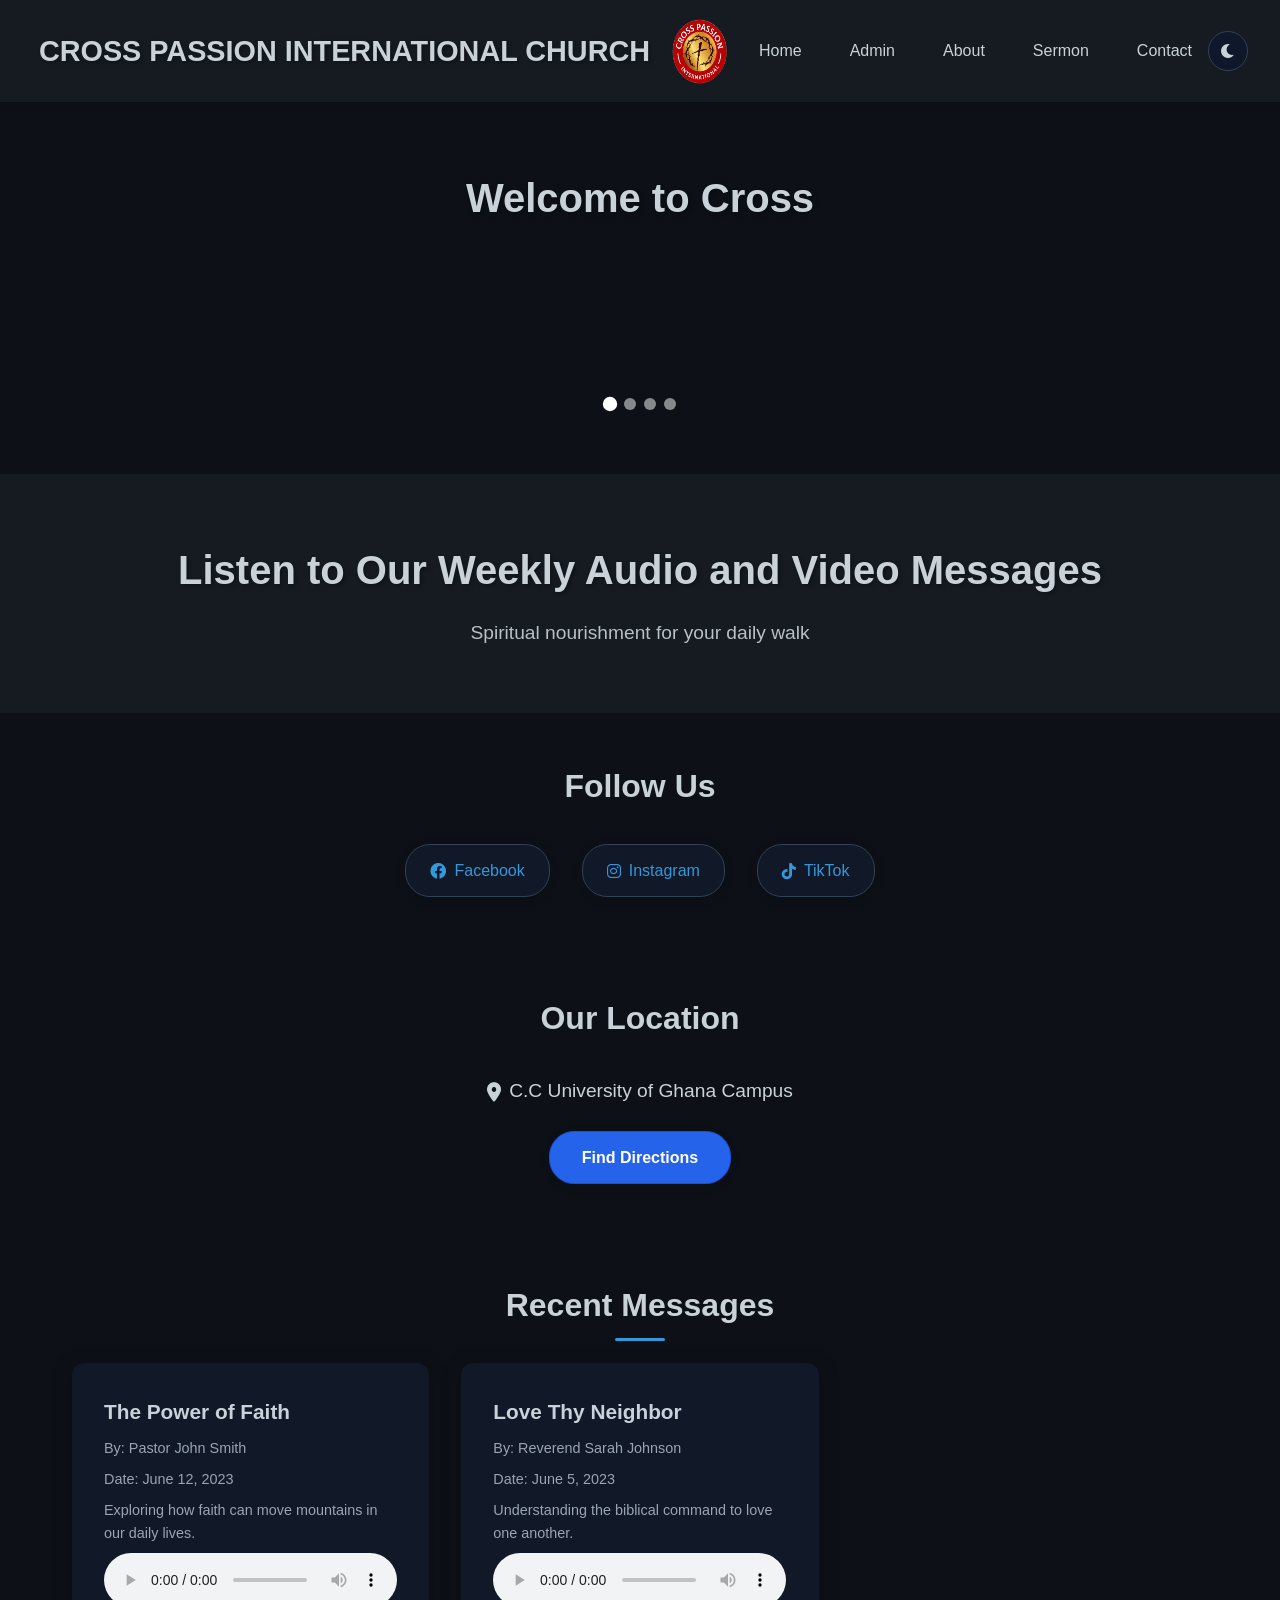
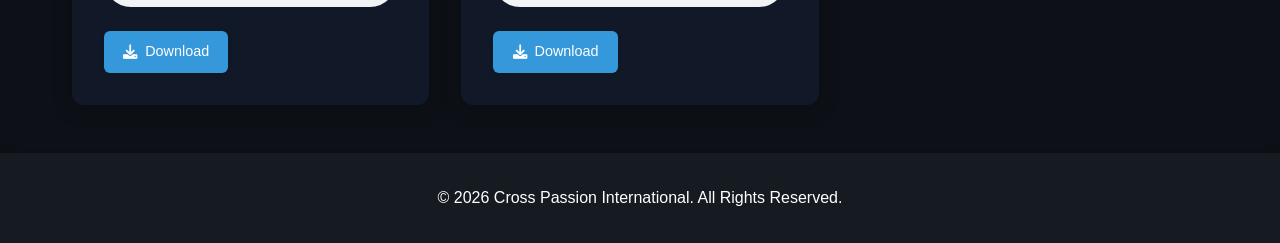
==== Church-Site-master/index.html @ ee179d65 "this is my initial commit" ====
<!DOCTYPE html>
<html lang="en">

<head>
    <meta charset="UTF-8">
    <meta name="viewport" content="width=device-width, initial-scale=1.0">
    <title>Cross Passion - Messages</title>
    <link rel="stylesheet" href="style.css">
    <link rel="stylesheet" href="https://cdnjs.cloudflare.com/ajax/libs/font-awesome/6.0.0/css/all.min.css">
</head>

<body>
    <header>
        <div class="logo">
            <h1> CROSS PASSION INTERNATIONAL CHURCH</h1>
            <img src="images.png" alt="Church Logo">
        </div>
        <nav>
            <ul>
                <li><a href="index.html">Home</a></li>
                <li><a href="admin.html">Admin</a></li>
                <li><a href="about.html">About</a></li>
                <li><a href="sermon.html">Sermon</a></li>
                <li><a href="contact.html">Contact</a></li>
            </ul>
        </nav>
        <button id="theme-toggle" class="theme-toggle-btn" title="Toggle theme">
            <i class="fas fa-moon"></i>
        </button>
    </header>

    <main>
        <section class="welcome-section">
            <div class="welcome-container">
                <div class="welcome-message active" id="message1">
                    <h1></h1>
                    <p></p>
                </div>
                <div class="welcome-message" id="message2">
                    <h1></h1>
                    <p></p>
                </div>
                <div class="welcome-message" id="message3">
                    <h1></h1>
                    <p></p>
                </div>
                <div class="welcome-message" id="message4">
                    <h1></h1>
                    <p></p>
                </div>
            </div>
            <div class="welcome-indicators">
                <span class="indicator active" data-message="1"></span>
                <span class="indicator" data-message="2"></span>
                <span class="indicator" data-message="3"></span>
                <span class="indicator" data-message="4"></span>
            </div>
        </section>

        <section class="hero">
            <h2>Listen to Our Weekly Audio and Video Messages</h2>
            <p>Spiritual nourishment for your daily walk</p>
        </section>

        <section class="social-media">
            <h2>Follow Us</h2>
            <div class="social-links">
                <a href="#" class="social-link"><i class="fab fa-facebook"></i> Facebook</a>
                <a href="#" class="social-link"><i class="fab fa-instagram"></i> Instagram</a>
                <a href="#" class="social-link"><i class="fab fa-tiktok"></i> TikTok</a>
            </div>
        </section>

        <section class="location-section">
            <h2>Our Location</h2>
            <div class="location-info">
                <p><i class="fas fa-map-marker-alt"></i> C.C University of Ghana Campus</p>
                <a href="https://www.google.com/maps/search/?api=1&query=C.C+University+of+Ghana+Campus" class="direction-btn" target="_blank">Find Directions</a>
            </div>
        </section>

        <section class="message-list">
            <h2>Recent Messages</h2>
            <div class="messages-container" id="messagesContainer">
                <!-- Static recent video message -->
                <div class="message-card">
                    <video controls>
                        <source src="https://www.w3schools.com/html/mov_bbb.mp4" type="video/mp4">
                        Your browser does not support the video tag.
                    </video>
                    <div class="message-info">
                        <h3>Welcome Message</h3>
                        <p>December 30, 2025</p>
                        <p>A special welcome message for our congregation.</p>
                    </div>
                    <div class="message-actions">
                        <a href="#" class="download-btn"><i class="fas fa-download"></i> Download</a>
                    </div>
                </div>
                <!-- Messages will be loaded here by JavaScript -->
                <div class="loading">Loading more messages...</div>
            </div>
        </section>
    </main>

    <footer>
        <p>&copy; <span id="currentYear"></span> Cross Passion International. All Rights Reserved.</p>
    </footer>
    <script src="Main.js"></script>

</body>

</html>
---- Church-Site-master/style.css ----
/* Base Styles */

:root {
    --bg-color: #0d1117;
    --text-color: #c9d1d9;
    --header-bg: #161b22;
    --card-bg: #111827;
    --accent-color: #3498db;
    --secondary-bg: #0f172a;
    --border-color: #334155;
    --input-bg: #0d1117;
    --input-text: #e5e7eb;
    --hover-bg: rgba(255, 255, 255, 0.2);
    --success-bg: #d4edda;
    --success-text: #155724;
    --error-bg: #f8d7da;
    --error-text: #721c24;
}

:root.light-mode {
    --bg-color: #ffffff;
    --text-color: #333333;
    --header-bg: #f8f9fa;
    --card-bg: #ffffff;
    --accent-color: #007bff;
    --secondary-bg: #f1f3f4;
    --border-color: #dee2e6;
    --input-bg: #ffffff;
    --input-text: #495057;
    --hover-bg: rgba(0, 0, 0, 0.1);
    --success-bg: #d4edda;
    --success-text: #155724;
    --error-bg: #f8d7da;
    --error-text: #721c24;
}

* {
    margin: 0;
    padding: 0;
    box-sizing: border-box;
    font-family: 'Segoe UI', Tahoma, Geneva, Verdana, sans-serif;
}

body {
    line-height: 1.6;
    color: var(--text-color);
    background: var(--bg-color);
    min-height: 100vh;
}

.welcome-section {
    background: var(--bg-color);
    color: var(--text-color);
    padding: 4rem 2rem;
    text-align: center;
    position: relative;
    overflow: hidden;
}

.welcome-container {
    max-width: 800px;
    margin: 0 auto;
    position: relative;
    min-height: 200px;
}

.welcome-message {
    position: absolute;
    top: 0;
    left: 0;
    right: 0;
    opacity: 0;
    transition: opacity 0.5s ease-in-out;
}

.welcome-message.active {
    opacity: 1;
}

.welcome-message h1 {
    font-size: 2.5rem;
    margin-bottom: 1rem;
    font-weight: 700;
    text-shadow: 2px 2px 4px rgba(0, 0, 0, 0.3);
}

.welcome-message p {
    font-size: 1.2rem;
    opacity: 0.9;
    font-weight: 300;
}

.welcome-indicators {
    display: flex;
    justify-content: center;
    gap: 0.5rem;
    margin-top: 2rem;
}

.indicator {
    width: 12px;
    height: 12px;
    border-radius: 50%;
    background: rgba(255, 255, 255, 0.5);
    cursor: pointer;
    transition: all 0.3s;
}

.indicator.active {
    background: white;
    transform: scale(1.2);
}

header {
    background: var(--header-bg);
    color: var(--text-color);
    padding: 1rem 2rem;
    display: flex;
    justify-content: space-between;
    align-items: center;
    box-shadow: 0 2px 10px rgba(0, 0, 0, 0.1);
    position: sticky;
    top: 0;
    z-index: 1000;
}

.back-btn {
    background: var(--secondary-bg);
    border: 1px solid var(--border-color);
    color: var(--input-text);
    padding: 0.5rem 1rem;
    border-radius: 25px;
    cursor: pointer;
    transition: all 0.3s;
    font-size: 1rem;
    display: flex;
    align-items: center;
    gap: 0.5rem;
}

.back-btn:hover {
    background: var(--card-bg);
    transform: translateX(-5px);
}

.bottom-back-btn {
    display: block;
    text-align: center;
    margin-top: 1rem;
    background: var(--secondary-bg);
    border: 1px solid var(--border-color);
    color: var(--input-text);
    padding: 0.5rem 1rem;
    border-radius: 25px;
    cursor: pointer;
    transition: all 0.3s;
    text-decoration: none;
}

.bottom-back-btn:hover {
    background: var(--card-bg);
    transform: translateY(-2px);
}

.logo {
    display: flex;
    align-items: center;
    gap: 1rem;
    flex-grow: 1;
    justify-content: center;
}

.logo h1 {
    font-size: 1.8rem;
    font-weight: bold;
    text-shadow: 2px 2px 4px rgba(0, 0, 0, 0.3);
}

.logo img {
    width: 70px;
    height: 70px;
    border-radius: 0;
    border: none;
    box-shadow: none;
}

nav ul {
    display: flex;
    list-style: none;
    gap: 1rem;
}

nav ul li a {
    color: var(--text-color);
    text-decoration: none;
    padding: 0.5rem 1rem;
    border-radius: 25px;
    transition: all 0.3s;
    font-weight: 500;
}

nav ul li a:hover, nav ul li a.active {
    background-color: var(--hover-bg);
    color: var(--text-color);
    transform: translateY(-2px);
    box-shadow: 0 4px 10px rgba(0, 0, 0, 0.2);
}

.logout-btn {
    background: var(--hover-bg);
    border: none;
    color: var(--text-color);
    padding: 0.5rem 1rem;
    border-radius: 25px;
    cursor: pointer;
    transition: all 0.3s;
    font-weight: 500;
}

.logout-btn:hover {
    background: rgba(255, 255, 255, 0.3);
    transform: translateY(-2px);
    box-shadow: 0 4px 10px rgba(0, 0, 0, 0.2);
}

.theme-toggle-btn {
    background: var(--secondary-bg);
    border: 1px solid var(--border-color);
    color: var(--text-color);
    padding: 0.5rem;
    border-radius: 50%;
    cursor: pointer;
    transition: all 0.3s;
    font-size: 1rem;
    display: flex;
    align-items: center;
    justify-content: center;
    width: 40px;
    height: 40px;
}

.theme-toggle-btn:hover {
    background: var(--card-bg);
    transform: scale(1.1);
}

main {
    min-height: calc(100vh - 200px);
}

.hero, .sermon-hero {
    background: var(--header-bg);
    color: var(--text-color);
    padding: 4rem 2rem;
    text-align: center;
}

.hero h2, .sermon-hero h1 {
    font-size: 2.5rem;
    margin-bottom: 1rem;
    text-shadow: 2px 2px 4px rgba(0, 0, 0, 0.3);
}

.hero p, .sermon-hero p {
    font-size: 1.2rem;
    opacity: 0.9;
}

.social-media {
    padding: 3rem 2rem;
    text-align: center;
    background: var(--bg-color);
}

.social-media h2 {
    color: var(--text-color);
    margin-bottom: 2rem;
    font-size: 2rem;
}

.social-links {
    display: flex;
    justify-content: center;
    gap: 2rem;
}

.social-link {
    display: inline-flex;
    align-items: center;
    gap: 0.5rem;
    color: var(--accent-color);
    text-decoration: none;
    padding: 0.8rem 1.5rem;
    border-radius: 25px;
    background: var(--card-bg);
    border: 1px solid var(--border-color);
    box-shadow: 0 2px 10px rgba(0, 0, 0, 0.2);
    transition: all 0.3s;
    font-weight: 500;
}

.social-link:hover {
    transform: translateY(-2px);
    box-shadow: 0 4px 20px rgba(0, 0, 0, 0.25);
    color: #bfdbfe;
}

.location-section {
    padding: 3rem 2rem;
    text-align: center;
    background: #0d1117;
}

.location-section h2 {
    color: #c9d1d9;
    margin-bottom: 2rem;
    font-size: 2rem;
}

.location-info {
    max-width: 600px;
    margin: 0 auto;
}

.location-info p {
    font-size: 1.2rem;
    color: #c9d1d9;
    margin-bottom: 1.5rem;
    display: flex;
    align-items: center;
    justify-content: center;
    gap: 0.5rem;
}

.direction-btn {
    display: inline-block;
    background: #2563eb;
    color: white;
    padding: 0.8rem 2rem;
    border-radius: 25px;
    text-decoration: none;
    font-weight: 600;
    transition: all 0.3s;
    box-shadow: 0 2px 10px rgba(0, 0, 0, 0.1);
    border: 1px solid #1d4ed8;
}

.direction-btn:hover {
    background: #1d4ed8;
    transform: translateY(-2px);
    box-shadow: 0 4px 20px rgba(0, 0, 0, 0.3);
}

.message-list, .sermon-list {
    padding: 3rem 2rem;
    max-width: 1200px;
    margin: 0 auto;
}

.message-list h2, .sermon-list h2 {
    font-size: 2rem;
    margin-bottom: 2rem;
    color: #c9d1d9;
    text-align: center;
    position: relative;
}

.message-list h2::after, .sermon-list h2::after {
    content: '';
    position: absolute;
    bottom: -10px;
    left: 50%;
    transform: translateX(-50%);
    width: 50px;
    height: 3px;
    background: #3498db;
    border-radius: 2px;
}

.messages-container {
    display: grid;
    grid-template-columns: repeat(auto-fill, minmax(350px, 1fr));
    gap: 2rem;
}

.message-card, .sermon-card {
    background-color: #111827;
    border-radius: 12px;
    box-shadow: 0 4px 20px rgba(0, 0, 0, 0.25);
    padding: 2rem;
    display: flex;
    flex-direction: column;
    transition: transform 0.3s, box-shadow 0.3s;
}

.message-card:hover, .sermon-card:hover {
    transform: translateY(-5px);
    box-shadow: 0 8px 30px rgba(0, 0, 0, 0.15);
}

.message-info h3, .sermon-title {
    color: var(--text-color);
    margin-bottom: 0.5rem;
    font-size: 1.3rem;
}

.message-info p, .sermon-meta {
    color: #9aa5b1;
    font-size: 0.9rem;
    margin-bottom: 0.5rem;
}

.message-actions, .download-options {
    margin-top: auto;
    display: flex;
    flex-wrap: wrap;
    gap: 0.5rem;
}

audio, video {
    width: 100%;
    margin-bottom: 1rem;
    border-radius: 8px;
}

.download-btn {
    display: inline-flex;
    align-items: center;
    gap: 0.5rem;
    background: #3498db;
    color: white;
    padding: 0.6rem 1.2rem;
    border-radius: 6px;
    text-decoration: none;
    font-size: 0.9rem;
    transition: all 0.3s;
    box-shadow: 0 2px 5px rgba(0, 0, 0, 0.1);
}

.download-btn:hover {
    background: #2980b9;
    transform: translateY(-2px);
    box-shadow: 0 4px 10px rgba(0, 0, 0, 0.2);
}

.upload-section {
    max-width: 900px;
    margin: 3rem auto;
    padding: 3rem;
    background-color: #111827;
    border-radius: 12px;
    box-shadow: 0 4px 20px rgba(0, 0, 0, 0.25);
}

.upload-section h1 {
    text-align: center;
    color: var(--text-color);
    margin-bottom: 2rem;
    font-size: 2rem;
}

.upload-form {
    display: grid;
    gap: 1.5rem;
}

.form-group {
    display: flex;
    flex-direction: column;
}

.form-group label {
    margin-bottom: 0.5rem;
    font-weight: 600;
    color: #e5e7eb;
}

.form-group input,
.form-group textarea,
.form-group select {
    padding: 0.8rem;
    border: 1px solid #334155;
    background: var(--bg-color);
    color: #e5e7eb;
    border-radius: 6px;
    font-size: 1rem;
    transition: border-color 0.3s;
}

.form-group input:focus,
.form-group textarea:focus,
.form-group select:focus {
    outline: none;
    border-color: #3498db;
}

.form-group textarea {
    min-height: 120px;
    resize: vertical;
}

.media-type-options {
    display: flex;
    border-radius: 6px;
    overflow: hidden;
    border: 2px solid #334155;
}

.media-type-option {
    flex: 1;
    text-align: center;
    padding: 0.8rem;
    background-color: #0f172a;
    cursor: pointer;
    transition: all 0.3s;
    font-weight: 500;
}

.media-type-option.active {
    background: #3498db;
    color: white;
}

.media-type-option:hover:not(.active) {
    background-color: #e9ecef;
}

.file-upload {
    border: 2px dashed #3498db;
    padding: 2rem;
    text-align: center;
    border-radius: 6px;
    background-color: #0f172a;
    transition: all 0.3s;
}

.file-upload:hover {
    background-color: #0b1220;
    border-color: #2980b9;
}

.file-upload input[type="file"] {
    display: block;
    margin: 0 auto;
}

.submit-btn, .upload-btn {
    background: linear-gradient(135deg, #27ae60 0%, #219a52 100%);
    color: white;
    padding: 1rem 2rem;
    border: none;
    border-radius: 6px;
    font-size: 1.1rem;
    cursor: pointer;
    transition: all 0.3s;
    display: flex;
    align-items: center;
    justify-content: center;
    gap: 0.5rem;
    box-shadow: 0 2px 5px rgba(0, 0, 0, 0.1);
}

.submit-btn:hover, .upload-btn:hover {
    background: linear-gradient(135deg, #219a52 0%, #1e8449 100%);
    transform: translateY(-2px);
    box-shadow: 0 4px 10px rgba(0, 0, 0, 0.2);
}

.hidden {
    display: none;
}

.filter-container {
    text-align: center;
    margin-bottom: 2rem;
}

.filter-btn {
    background-color: #ecf0f1;
    border: 2px solid #bdc3c7;
    padding: 0.6rem 1.5rem;
    margin: 0 0.5rem;
    border-radius: 25px;
    cursor: pointer;
    transition: all 0.3s;
    font-weight: 500;
}

.filter-btn.active {
    background: #3498db;
    color: white;
    border-color: #3498db;
}

.filter-btn:hover:not(.active) {
    background-color: #d5dbdb;
    border-color: #95a5a6;
}

.contact-section {
    max-width: 1200px;
    margin: 3rem auto;
    padding: 3rem 2rem;
}

.contact-container {
    display: grid;
    grid-template-columns: 1fr 1fr;
    gap: 3rem;
    align-items: start;
}

.contact-info, .contact-form {
    background-color: var(--card-bg);
    padding: 2rem;
    border-radius: 12px;
    box-shadow: 0 4px 20px rgba(0, 0, 0, 0.25);
}

.contact-info h2, .contact-form h2 {
    color: var(--text-color);
    margin-bottom: 2rem;
    font-size: 1.8rem;
    text-align: center;
}

.info-item {
    display: flex;
    align-items: center;
    gap: 1rem;
    margin-bottom: 1.5rem;
    padding: 1rem;
    background: #0f172a;
    border-radius: 8px;
}

.info-item i {
    font-size: 1.5rem;
    color: #3498db;
}

.info-item h3 {
    margin-bottom: 0.5rem;
    color: #e5e7eb;
}

.info-item p {
    color: #7f8c8d;
    margin: 0;
}

.about-section {
    max-width: 1200px;
    margin: 3rem auto;
    padding: 3rem 2rem;
}

.about-container {
    display: grid;
    grid-template-columns: 2fr 1fr;
    gap: 3rem;
    align-items: start;
}

.about-content h2 {
    color: var(--text-color);
    margin-bottom: 1rem;
    font-size: 1.8rem;
}

.about-content p {
    margin-bottom: 1.5rem;
    line-height: 1.8;
    font-size: 1.1rem;
    color: var(--text-color);
}

.mission-points {
    display: grid;
    grid-template-columns: repeat(3, 1fr);
    gap: 2rem;
    margin: 2rem 0;
}

.point {
    text-align: center;
    padding: 1.5rem;
    background: #111827;
    border-radius: 12px;
    box-shadow: 0 4px 20px rgba(0, 0, 0, 0.25);
    transition: transform 0.3s;
}

.point:hover {
    transform: translateY(-5px);
}

.point i {
    font-size: 2rem;
    color: #3498db;
    margin-bottom: 1rem;
}

.point h3 {
    color: #e5e7eb;
    margin-bottom: 0.5rem;
}

.point p {
    color: #7f8c8d;
    font-size: 0.9rem;
}

.join-us {
    background: #2563eb;
    color: white;
    padding: 2rem;
    border-radius: 12px;
    text-align: center;
    margin-top: 2rem;
}

.join-us h2 {
    margin-bottom: 1rem;
}

.cta-btn {
    display: inline-block;
    background: white;
    color: #3498db;
    padding: 0.8rem 2rem;
    border-radius: 25px;
    text-decoration: none;
    font-weight: 600;
    transition: all 0.3s;
    margin-top: 1rem;
}

.cta-btn:hover {
    background: #f8f9fa;
    transform: translateY(-2px);
    box-shadow: 0 4px 10px rgba(0, 0, 0, 0.2);
}

.pastor-info {
    background: #111827;
    padding: 2rem;
    border-radius: 12px;
    box-shadow: 0 4px 20px rgba(0, 0, 0, 0.25);
    text-align: center;
}

.pastor-card h3 {
    color: #e5e7eb;
    margin: 1rem 0 0.5rem;
}

.pastor-card p {
    color: #7f8c8d;
    margin-bottom: 1rem;
}

.pastor-img {
    width: 150px;
    height: 150px;
    border-radius: 0;
    border: none;
    margin-bottom: 1rem;
}

footer {
    background: #161b22;
    color: white;
    text-align: center;
    padding: 2rem;
    box-shadow: 0 -2px 10px rgba(0, 0, 0, 0.1);
}

.loading {
    text-align: center;
    padding: 3rem;
    font-style: italic;
    color: #7f8c8d;
    font-size: 1.1rem;
}

#uploadStatus {
    margin-top: 1.5rem;
    padding: 1rem;
    border-radius: 6px;
    font-weight: 500;
}

.success {
    background-color: #d4edda;
    color: #155724;
    border: 1px solid #c3e6cb;
}

.error {
    background-color: #f8d7da;
    color: #721c24;
    border: 1px solid #f5c6cb;
}

.auth-container {
    min-height: 100vh;
    display: flex;
    align-items: center;
    justify-content: center;
    background: #0d1117;
    padding: 2rem;
}

.auth-card {
    background: #111827;
    border-radius: 12px;
    box-shadow: 0 10px 30px rgba(0, 0, 0, 0.4);
    padding: 2rem;
    width: 100%;
    max-width: 400px;
}

.auth-header {
    text-align: center;
    margin-bottom: 2rem;
}

.auth-logo {
    width: 70px;
    height: 70px;
    border-radius: 0;
    border: none;
    margin-bottom: 1rem;
}

.auth-header h1 {
    color: #e5e7eb;
    margin-bottom: 0.5rem;
}

.auth-header p {
    color: #7f8c8d;
}

.auth-tabs {
    display: flex;
    margin-bottom: 2rem;
    border-radius: 6px;
    overflow: hidden;
    border: 2px solid #334155;
}

.auth-tab {
    flex: 1;
    padding: 0.8rem;
    background: #0f172a;
    border: none;
    cursor: pointer;
    transition: all 0.3s;
    font-weight: 500;
    color: #c9d1d9;
}

.auth-tab.active {
    background: linear-gradient(135deg, #3498db 0%, #2980b9 100%);
    color: white;
}

.auth-form {
    display: none;
}

.auth-form.active {
    display: block;
}

.auth-form .form-group {
    margin-bottom: 1.5rem;
}

.auth-form label {
    display: block;
    margin-bottom: 0.5rem;
    font-weight: 600;
    color: #e5e7eb;
}

.auth-form input {
    width: 100%;
    padding: 0.8rem;
    border: 1px solid #334155;
    background: #0d1117;
    color: #e5e7eb;
    border-radius: 6px;
    font-size: 1rem;
    transition: border-color 0.3s;
}

.auth-form input:focus {
    outline: none;
    border-color: #3498db;
}

.password-container {
    position: relative;
}

.toggle-password {
    position: absolute;
    right: 10px;
    top: 50%;
    transform: translateY(-50%);
    cursor: pointer;
    color: #7f8c8d;
}

.toggle-password:hover {
    color: #3498db;
}

.auth-btn {
    width: 100%;
    background: linear-gradient(135deg, #27ae60 0%, #219a52 100%);
    color: white;
    padding: 1rem;
    border: none;
    border-radius: 6px;
    font-size: 1.1rem;
    cursor: pointer;
    transition: all 0.3s;
    display: flex;
    align-items: center;
    justify-content: center;
    gap: 0.5rem;
}

.auth-btn:hover {
    background: linear-gradient(135deg, #219a52 0%, #1e8449 100%);
    transform: translateY(-2px);
    box-shadow: 0 4px 10px rgba(0, 0, 0, 0.2);
}

#authMessage {
    margin-top: 1rem;
    padding: 1rem;
    border-radius: 6px;
    text-align: center;
    display: none;
}

#authMessage.success {
    background-color: #d4edda;
    color: #155724;
    border: 1px solid #c3e6cb;
}

#authMessage.error {
    background-color: #f8d7da;
    color: #721c24;
    border: 1px solid #f5c6cb;
}

/* Responsive Design */

@media (max-width: 768px) {
    header {
        flex-direction: column;
        text-align: center;
        padding: 1rem;
        gap: 1rem;
    }

    .back-btn {
        align-self: flex-start;
        margin-bottom: 1rem;
    }

    .logo {
        order: -1;
        margin-bottom: 1rem;
    }

    nav ul {
        flex-direction: column;
        align-items: center;
        gap: 0.5rem;
    }

    .hero, .sermon-hero {
        padding: 2rem 1rem;
    }

    .hero h2, .sermon-hero h1 {
        font-size: 2rem;
    }

    .messages-container, .sermon-list {
        grid-template-columns: 1fr;
        padding: 2rem 1rem;
    }

    .message-card, .sermon-card {
        padding: 1.5rem;
    }

    .upload-section {
        padding: 2rem 1rem;
        margin: 2rem 1rem;
    }

    .about-container {
        grid-template-columns: 1fr;
        gap: 2rem;
    }

    .contact-container {
        grid-template-columns: 1fr;
        gap: 2rem;
    }

    .mission-points {
        grid-template-columns: 1fr;
    }

    .media-type-options {
        flex-direction: column;
    }

    .filter-btn {
        display: block;
        margin: 0.5rem auto;
        width: 200px;
    }

    .auth-container {
        padding: 1rem;
    }

    .auth-card {
        padding: 1.5rem;
    }

    .welcome-message h1 {
        font-size: 2rem;
    }

    .social-links {
        flex-direction: column;
        align-items: center;
        gap: 1rem;
    }

    .social-link {
        width: 200px;
        justify-content: center;
    }

    .location-info p {
        font-size: 1rem;
    }
}


/*About the church page*/
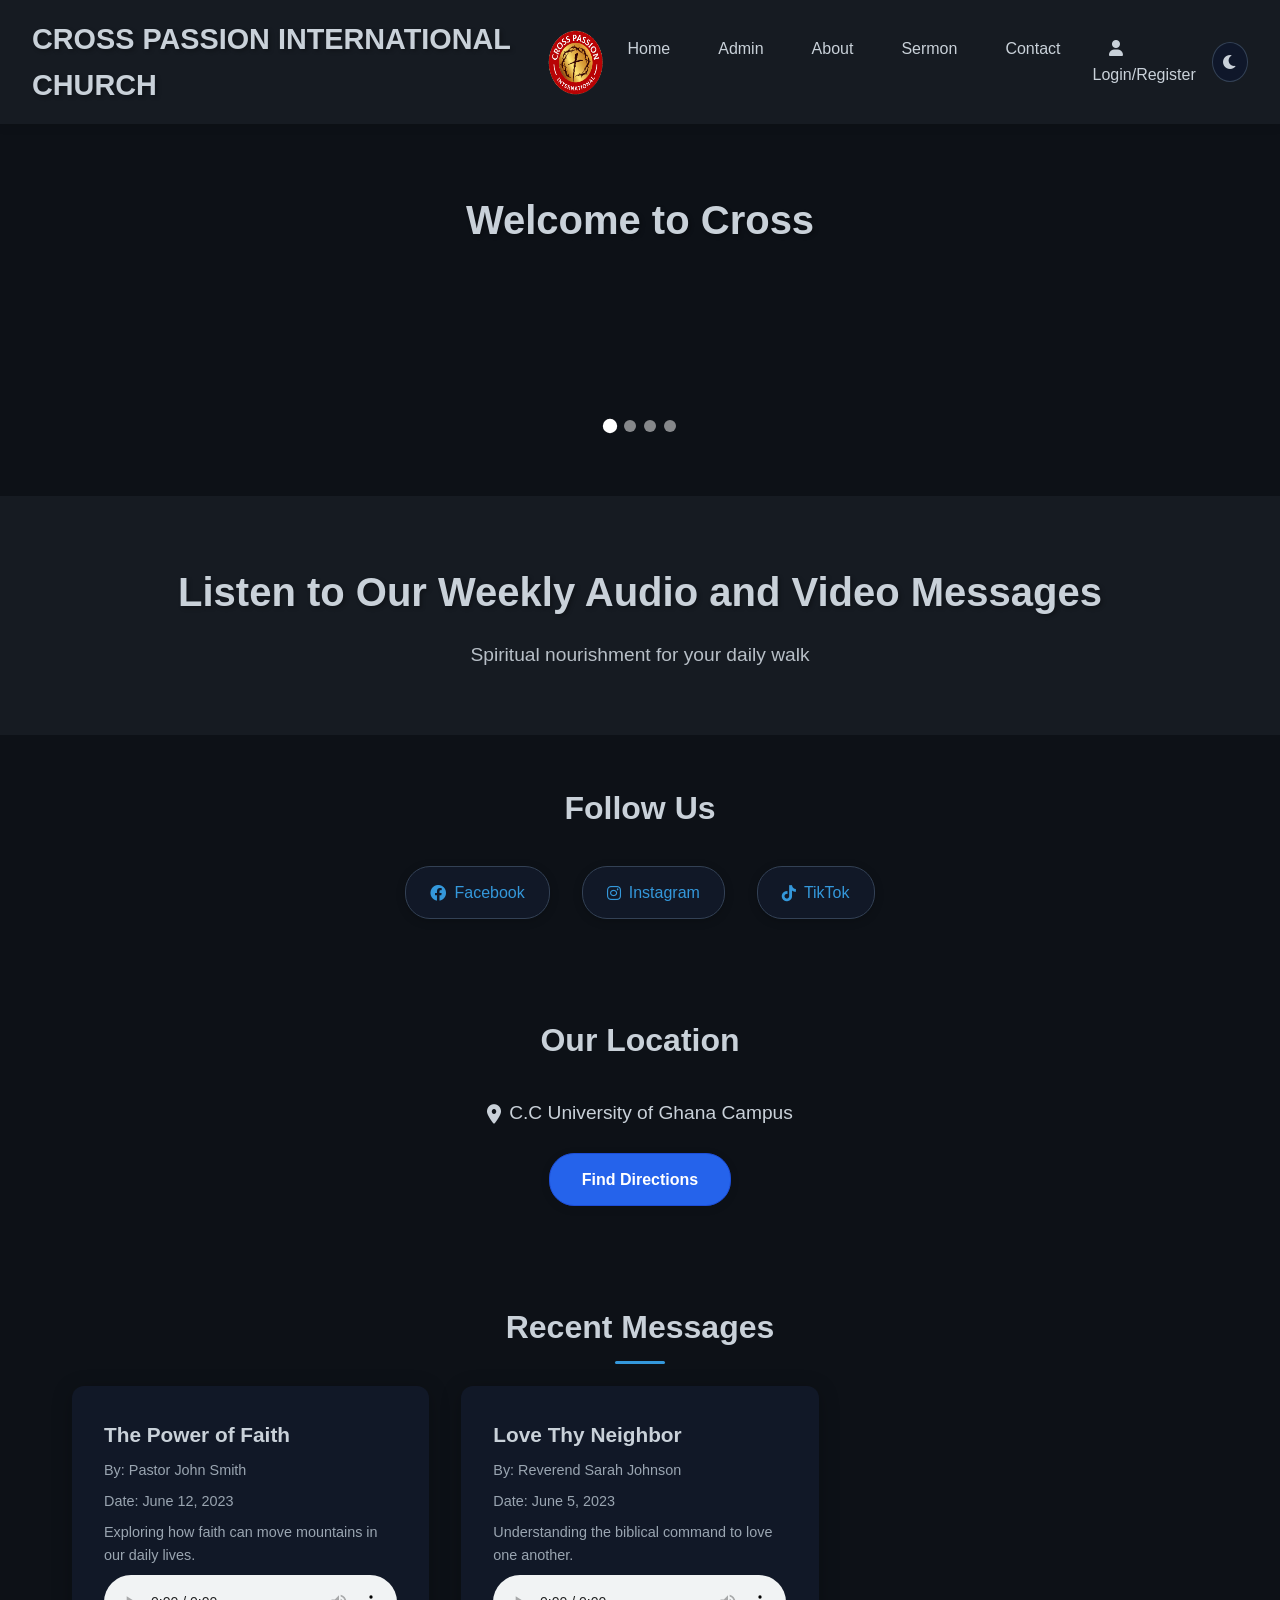
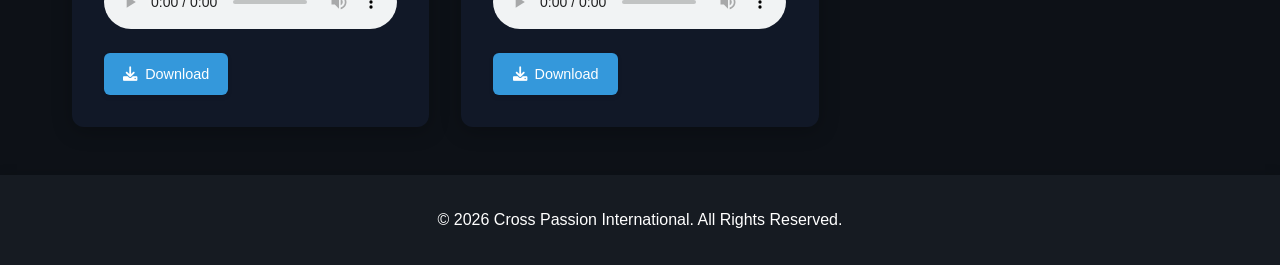
==== commit 92a8d4c2: "Fixed registration system, added favicon, and improved error handling" ====
--- a/Church-Site-master/index.html
+++ b/Church-Site-master/index.html
@@ -5,6 +5,7 @@
     <meta charset="UTF-8">
     <meta name="viewport" content="width=device-width, initial-scale=1.0">
     <title>Cross Passion - Messages</title>
+    <link rel="icon" type="image/png" href="images.png">
     <link rel="stylesheet" href="style.css">
     <link rel="stylesheet" href="https://cdnjs.cloudflare.com/ajax/libs/font-awesome/6.0.0/css/all.min.css">
 </head>
@@ -22,6 +23,7 @@
                 <li><a href="about.html">About</a></li>
                 <li><a href="sermon.html">Sermon</a></li>
                 <li><a href="contact.html">Contact</a></li>
+                <li><a href="login.html" class="login-link"><i class="fas fa-user"></i> Login/Register</a></li>
             </ul>
         </nav>
         <button id="theme-toggle" class="theme-toggle-btn" title="Toggle theme">
